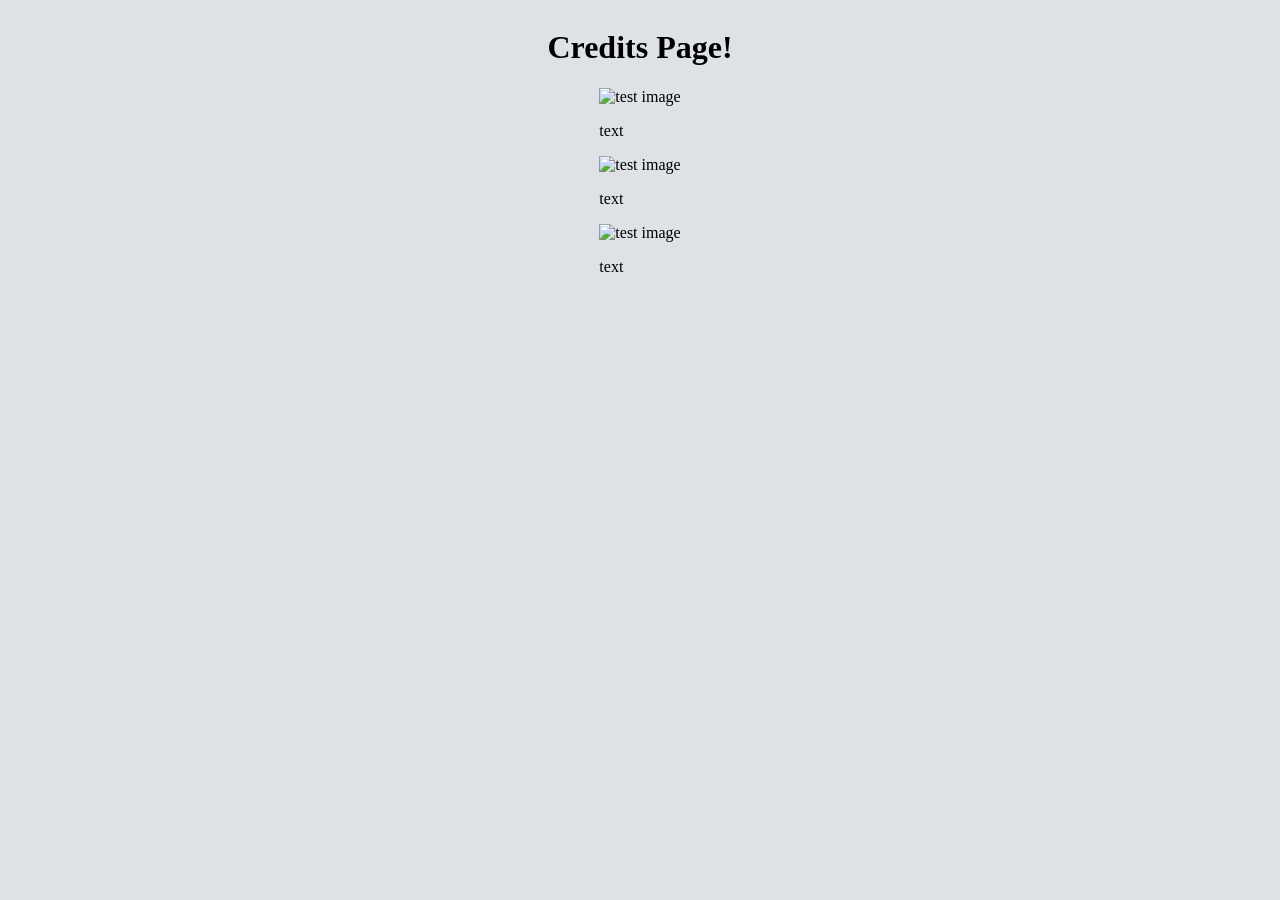
==== pages/credits.html @ 4e073a26 "Make a basic layout" ====
<!DOCTYPE html>
<html lang="en">
<head>
    <meta charset="UTF-8">
    <meta name="viewport" content="width=device-width, initial-scale=1.0">
    <title>Credits</title>

    <link rel="stylesheet" href="for-credits.css">
</head>
<body>
    <div class="container">
        <h1>Credits Page!</h1>
        <div class="image-container">
            <img src="" alt="test image">
            <p>text</p>
        </div>
        <div class="image-container">
            <img src="" alt="test image">
            <p>text</p>
        </div>
        <div class="image-container">
            <img src="" alt="test image">
            <p>text</p>
        </div>
    </div>
</body>
</html>
---- pages/for-credits.css ----
body {
    background-color: #dee2e6;
}

.container {
    display: flex;
    justify-content: center;
    align-items: center;
    flex-direction: column;
}
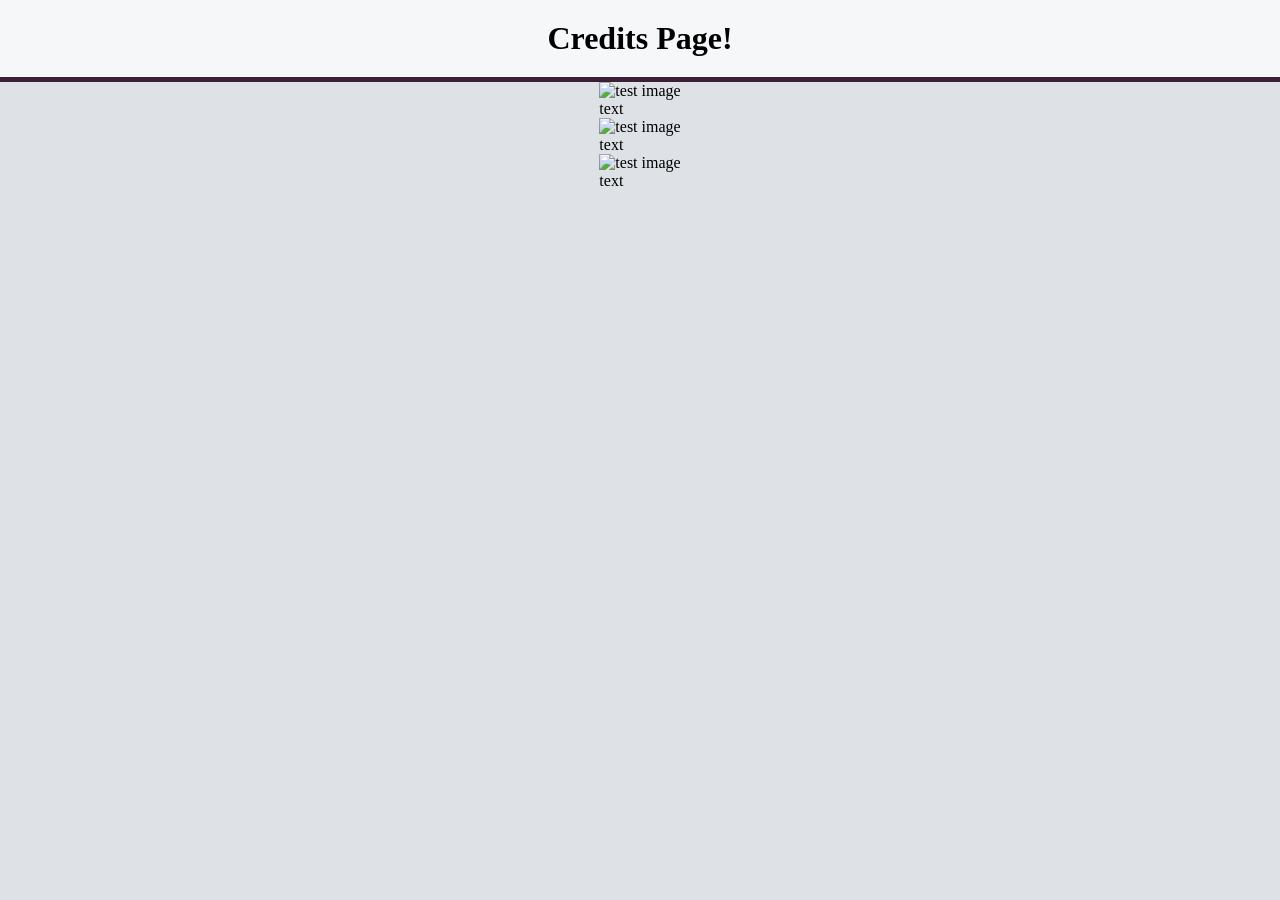
==== commit 615e40b0: "Style page title" ====
--- a/pages/credits.html
+++ b/pages/credits.html
@@ -6,10 +6,11 @@
     <title>Credits</title>
 
     <link rel="stylesheet" href="for-credits.css">
+    <link rel="stylesheet" href="../fonts/Racing In The Rain/racing-in-the-rain.css">
 </head>
 <body>
     <div class="container">
-        <h1>Credits Page!</h1>
+        <h1 id="title">Credits Page!</h1>
         <div class="image-container">
             <img src="" alt="test image">
             <p>text</p>
--- a/pages/for-credits.css
+++ b/pages/for-credits.css
@@ -1,3 +1,8 @@
+* {
+    padding: 0;
+    margin: 0;
+}
+
 body {
     background-color: #dee2e6;
 }
@@ -7,4 +12,12 @@
     justify-content: center;
     align-items: center;
     flex-direction: column;
+}
+
+#title {
+    background-color: #f6f7f9;
+    width: 100%;
+    padding: 20px 0;
+    text-align: center;
+    border-bottom: 5px solid #3A2036;
 }
--- a/fonts/Racing In The Rain/racing-in-the-rain.css
+++ b/fonts/Racing In The Rain/racing-in-the-rain.css
@@ -0,0 +1,9 @@
+@font-face {
+    font-family: 'Racing in the Rain';
+    src: url('RacingintheRain.woff2') format('woff2'),
+        url('RacingintheRain.woff') format('woff');
+    font-weight: normal;
+    font-style: normal;
+    font-display: swap;
+}
+
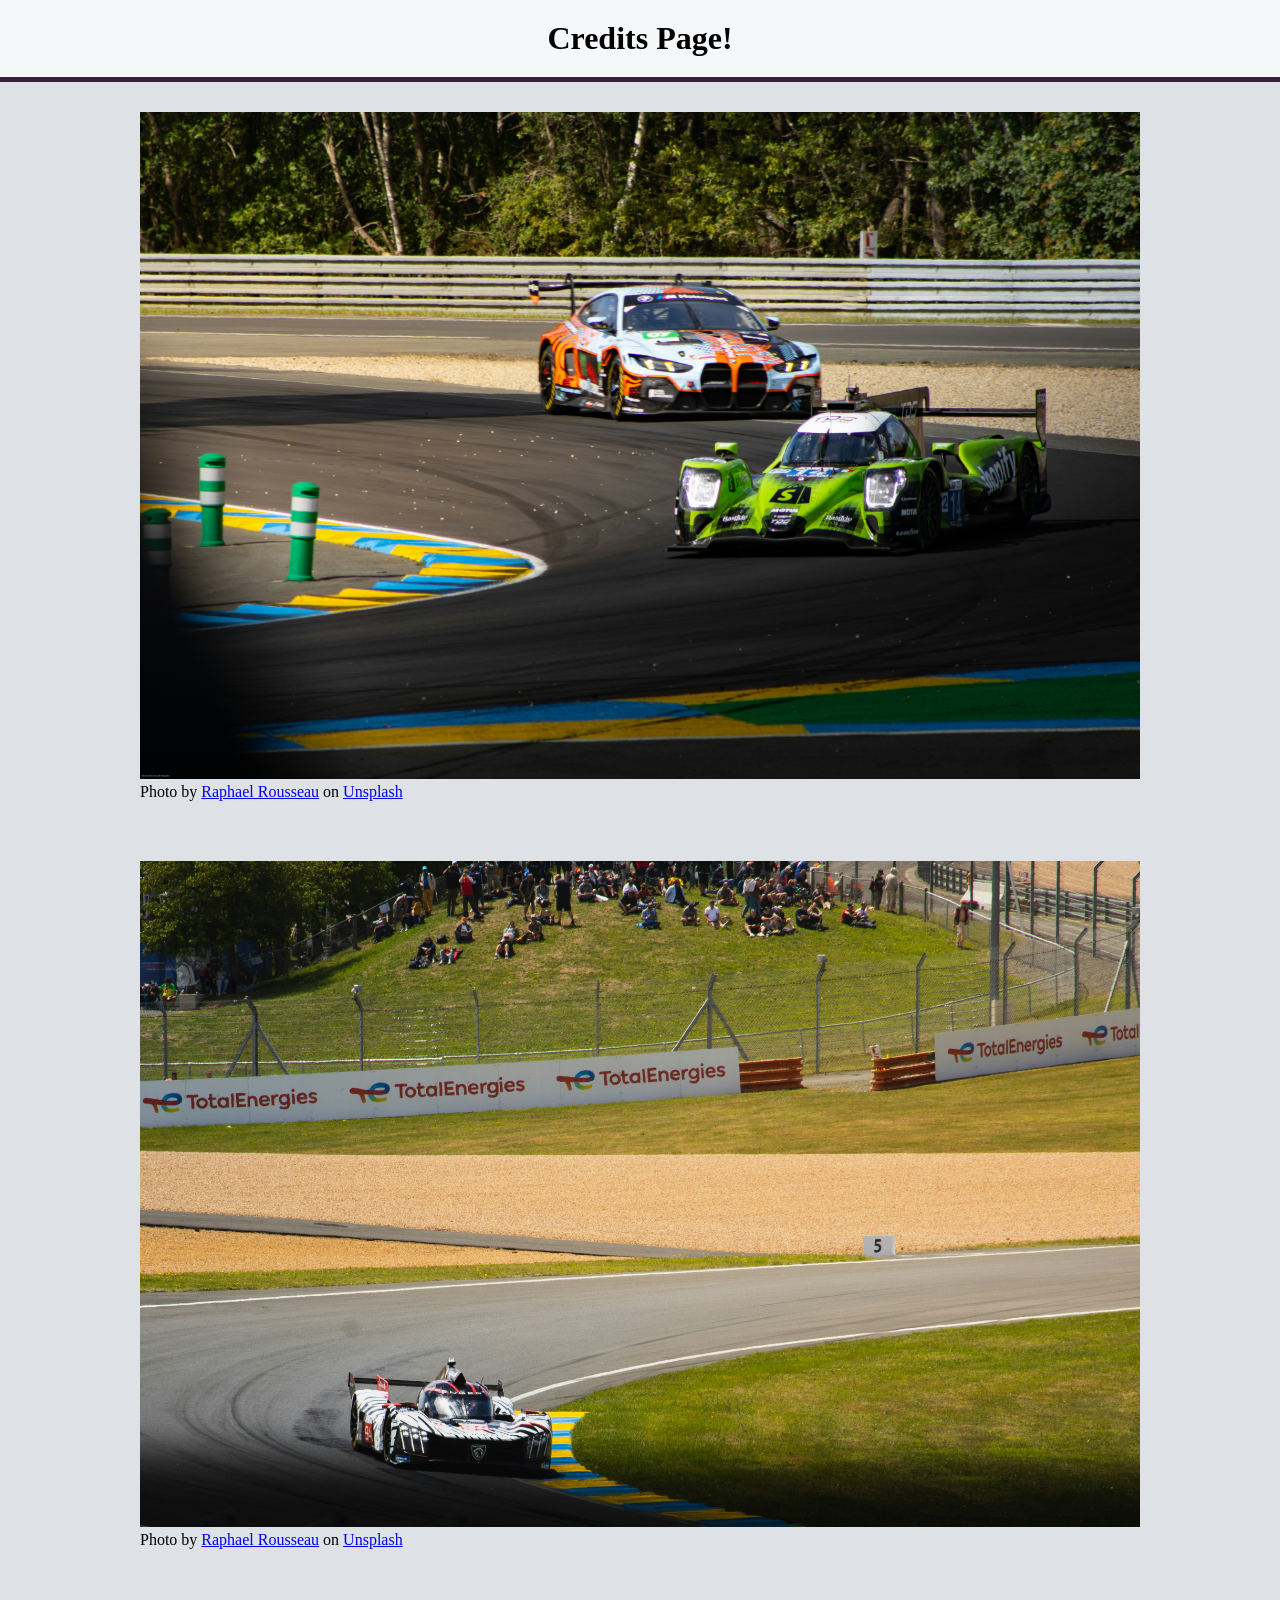
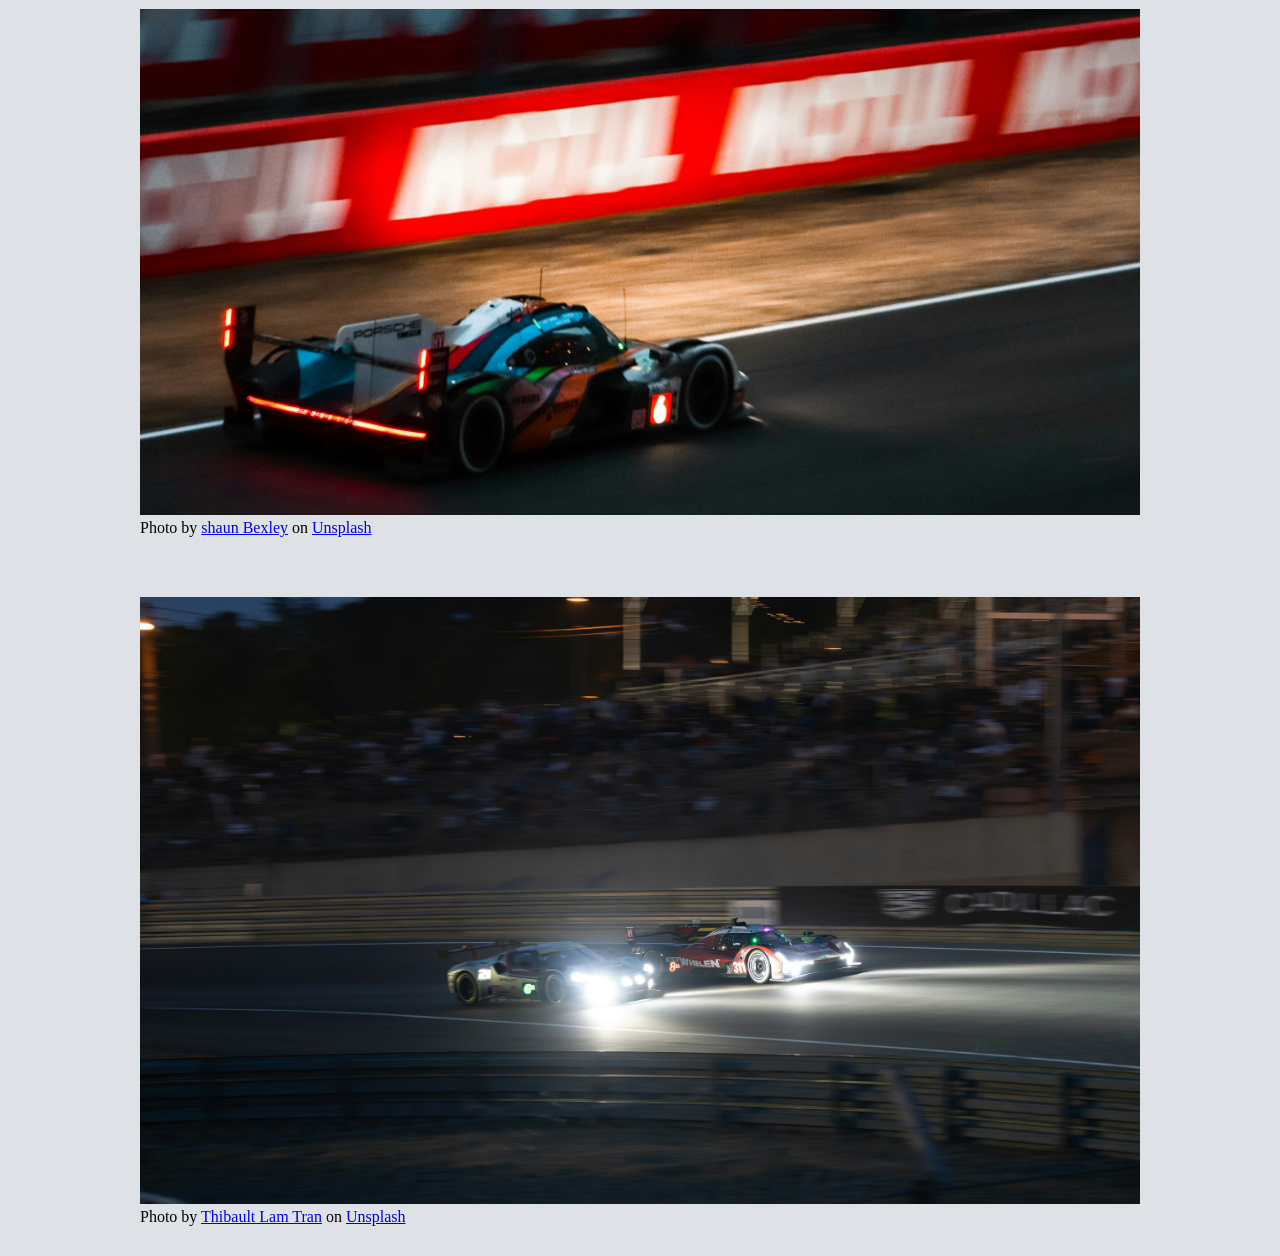
==== commit 3a5262d4: "Add images, credits text, set margins beetween photos and their size" ====
--- a/pages/credits.html
+++ b/pages/credits.html
@@ -12,16 +12,20 @@
     <div class="container">
         <h1 id="title">Credits Page!</h1>
         <div class="image-container">
-            <img src="" alt="test image">
-            <p>text</p>
+            <img src="../images/credits images/bmw_and_lmp2.jpg" alt="BMW M4 LMGT3 and LMP2 Shopify on track">
+            <p class="text">Photo by <a href="https://unsplash.com/@raphaelrousseauphotography?utm_source=unsplash&utm_medium=referral&utm_content=creditCopyText">Raphael Rousseau</a> on <a href="https://unsplash.com/photos/green-and-orange-race-cars-on-a-track-with-trees-D88Wc4YcU0w?utm_source=unsplash&utm_medium=referral&utm_content=creditCopyText">Unsplash</a></p>
         </div>
         <div class="image-container">
-            <img src="" alt="test image">
-            <p>text</p>
+            <img src="../images/credits images/peugeot_9x8.jpg" alt="Peugeot 9X8 LMH Hypercar on track">
+            <p class="text">Photo by <a href="https://unsplash.com/@raphaelrousseauphotography?utm_source=unsplash&utm_medium=referral&utm_content=creditCopyText">Raphael Rousseau</a> on <a href="https://unsplash.com/photos/race-car-cornering-on-track-GA3X97Fwxs8?utm_source=unsplash&utm_medium=referral&utm_content=creditCopyText">Unsplash</a></p>
         </div>
         <div class="image-container">
-            <img src="" alt="test image">
-            <p>text</p>
+            <img src="../images/credits images/porsche_963.jpg" alt="Porsche 963 on track at Night">
+            <p class="text">Photo by <a href="https://unsplash.com/@sbexley?utm_source=unsplash&utm_medium=referral&utm_content=creditCopyText">shaun Bexley</a> on <a href="https://unsplash.com/photos/a-racing-car-driving-down-a-race-track-O9fJ3ju4iYE?utm_source=unsplash&utm_medium=referral&utm_content=creditCopyText">Unsplash</a></p>
+        </div>
+        <div class="image-container">
+            <img src="../images/credits images/cadillac_and_ferrari.jpg" alt="Cadillac V-Series.R LMDh with Ferrari 296 LMGT3 on track side by side at Night">
+            <p class="text">Photo by <a href="https://unsplash.com/@tlamtran_11?utm_source=unsplash&utm_medium=referral&utm_content=creditCopyText">Thibault Lam Tran</a> on <a href="https://unsplash.com/photos/race-cars-speed-along-a-track-at-night-YeaUxGdQELw?utm_source=unsplash&utm_medium=referral&utm_content=creditCopyText">Unsplash</a></p>
         </div>
     </div>
 </body>
--- a/pages/for-credits.css
+++ b/pages/for-credits.css
@@ -20,4 +20,13 @@
     padding: 20px 0;
     text-align: center;
     border-bottom: 5px solid #3A2036;
+}
+
+.image-container {
+    margin: 30px 0;
+}
+
+img {
+    max-width: 1000px;
+    max-height: 1000px;
 }
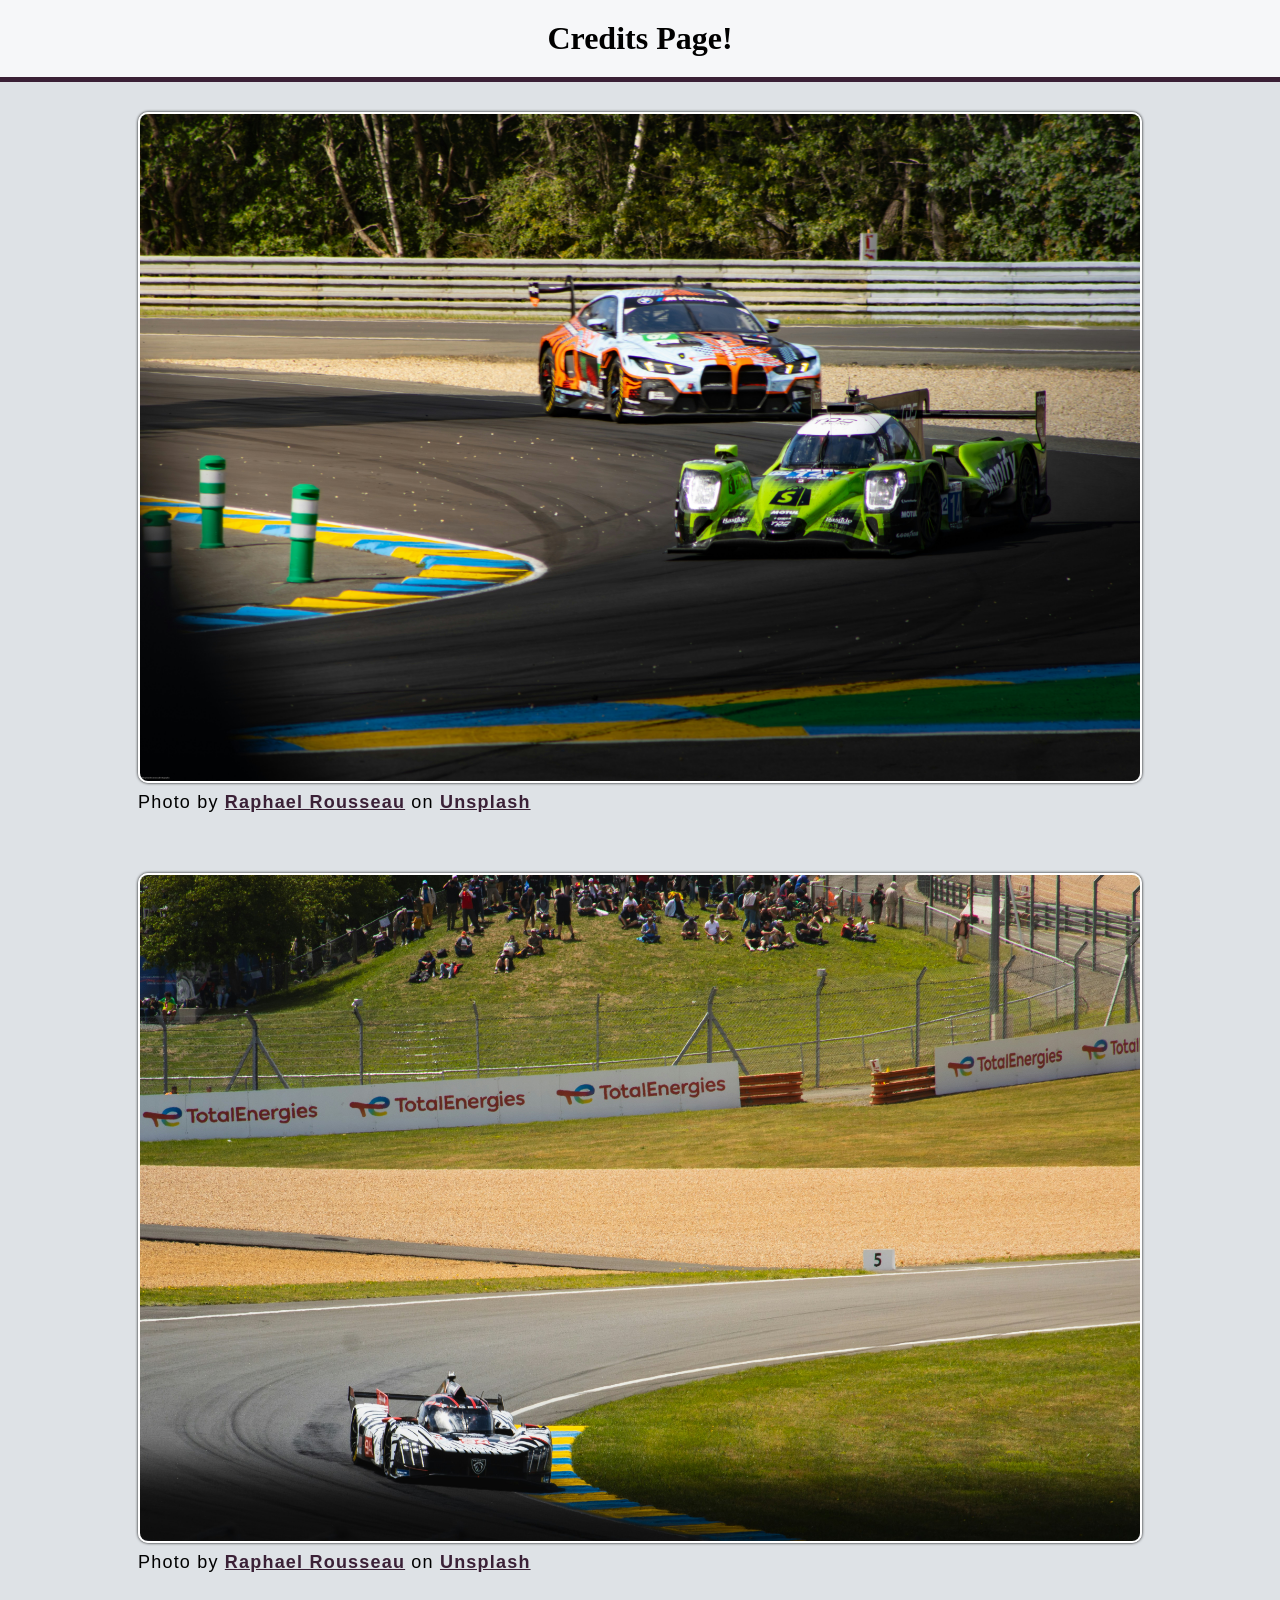
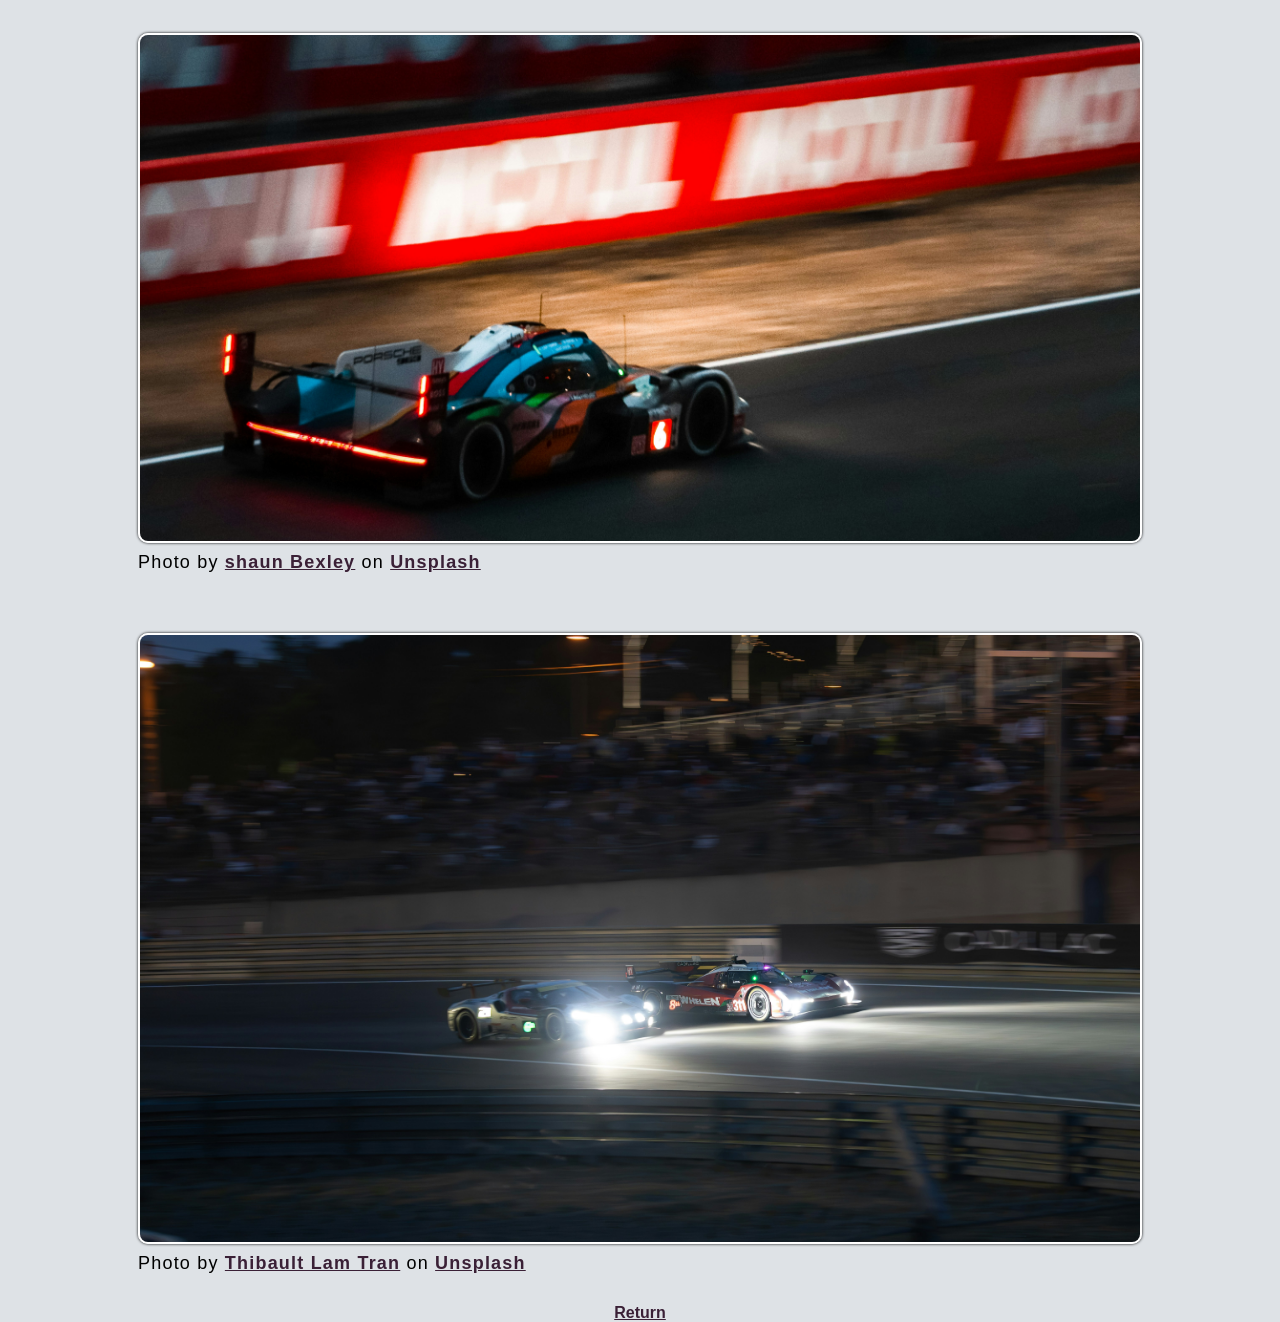
==== commit e501945d: "Add Return button to main form page, add classes for credit links" ====
--- a/pages/credits.html
+++ b/pages/credits.html
@@ -13,20 +13,21 @@
         <h1 id="title">Credits Page!</h1>
         <div class="image-container">
             <img src="../images/credits images/bmw_and_lmp2.jpg" alt="BMW M4 LMGT3 and LMP2 Shopify on track">
-            <p class="text">Photo by <a href="https://unsplash.com/@raphaelrousseauphotography?utm_source=unsplash&utm_medium=referral&utm_content=creditCopyText">Raphael Rousseau</a> on <a href="https://unsplash.com/photos/green-and-orange-race-cars-on-a-track-with-trees-D88Wc4YcU0w?utm_source=unsplash&utm_medium=referral&utm_content=creditCopyText">Unsplash</a></p>
+            <p class="text">Photo by <a class="credit-link" href="https://unsplash.com/@raphaelrousseauphotography?utm_source=unsplash&utm_medium=referral&utm_content=creditCopyText">Raphael Rousseau</a> on <a class="credit-link" href="https://unsplash.com/photos/green-and-orange-race-cars-on-a-track-with-trees-D88Wc4YcU0w?utm_source=unsplash&utm_medium=referral&utm_content=creditCopyText">Unsplash</a></p>
         </div>
         <div class="image-container">
             <img src="../images/credits images/peugeot_9x8.jpg" alt="Peugeot 9X8 LMH Hypercar on track">
-            <p class="text">Photo by <a href="https://unsplash.com/@raphaelrousseauphotography?utm_source=unsplash&utm_medium=referral&utm_content=creditCopyText">Raphael Rousseau</a> on <a href="https://unsplash.com/photos/race-car-cornering-on-track-GA3X97Fwxs8?utm_source=unsplash&utm_medium=referral&utm_content=creditCopyText">Unsplash</a></p>
+            <p class="text">Photo by <a class="credit-link" href="https://unsplash.com/@raphaelrousseauphotography?utm_source=unsplash&utm_medium=referral&utm_content=creditCopyText">Raphael Rousseau</a> on <a class="credit-link" href="https://unsplash.com/photos/race-car-cornering-on-track-GA3X97Fwxs8?utm_source=unsplash&utm_medium=referral&utm_content=creditCopyText">Unsplash</a></p>
         </div>
         <div class="image-container">
             <img src="../images/credits images/porsche_963.jpg" alt="Porsche 963 on track at Night">
-            <p class="text">Photo by <a href="https://unsplash.com/@sbexley?utm_source=unsplash&utm_medium=referral&utm_content=creditCopyText">shaun Bexley</a> on <a href="https://unsplash.com/photos/a-racing-car-driving-down-a-race-track-O9fJ3ju4iYE?utm_source=unsplash&utm_medium=referral&utm_content=creditCopyText">Unsplash</a></p>
+            <p class="text">Photo by <a class="credit-link" href="https://unsplash.com/@sbexley?utm_source=unsplash&utm_medium=referral&utm_content=creditCopyText">shaun Bexley</a> on <a class="credit-link" href="https://unsplash.com/photos/a-racing-car-driving-down-a-race-track-O9fJ3ju4iYE?utm_source=unsplash&utm_medium=referral&utm_content=creditCopyText">Unsplash</a></p>
         </div>
         <div class="image-container">
             <img src="../images/credits images/cadillac_and_ferrari.jpg" alt="Cadillac V-Series.R LMDh with Ferrari 296 LMGT3 on track side by side at Night">
-            <p class="text">Photo by <a href="https://unsplash.com/@tlamtran_11?utm_source=unsplash&utm_medium=referral&utm_content=creditCopyText">Thibault Lam Tran</a> on <a href="https://unsplash.com/photos/race-cars-speed-along-a-track-at-night-YeaUxGdQELw?utm_source=unsplash&utm_medium=referral&utm_content=creditCopyText">Unsplash</a></p>
+            <p class="text">Photo by <a class="credit-link" href="https://unsplash.com/@tlamtran_11?utm_source=unsplash&utm_medium=referral&utm_content=creditCopyText">Thibault Lam Tran</a> on <a class="credit-link" href="https://unsplash.com/photos/race-cars-speed-along-a-track-at-night-YeaUxGdQELw?utm_source=unsplash&utm_medium=referral&utm_content=creditCopyText">Unsplash</a></p>
         </div>
+        <a class="return" href="../index.html">Return</a>
     </div>
 </body>
 </html>
--- a/pages/for-credits.css
+++ b/pages/for-credits.css
@@ -29,4 +29,34 @@
 img {
     max-width: 1000px;
     max-height: 1000px;
+}
+
+img {
+    border: 2px solid white;
+    border-radius: 10px;
+    box-shadow: 0px 0px 3px 0px #000000;
+    transition: 0.2s;
+}
+
+img:hover {
+    box-shadow: 0px 5px 10px 0px #000000;
+}
+
+.text {
+    font-family: 'Franklin Gothic Medium', 'Arial Narrow', Arial, sans-serif;
+    margin-top: 5px;
+    font-weight: 500;
+    font-size: 18px;
+    letter-spacing: 1.2px;
+}
+
+a {
+    font-family: sans-serif, system-ui, -apple-system, BlinkMacSystemFont, 'Segoe UI', Roboto, Oxygen, Ubuntu, Cantarell, 'Open Sans', 'Helvetica Neue';
+    color: #3A2036;
+    font-weight: bold;
+    transition: 0.2s;
+}
+
+a:hover {
+    color: #8d4e83;
 }
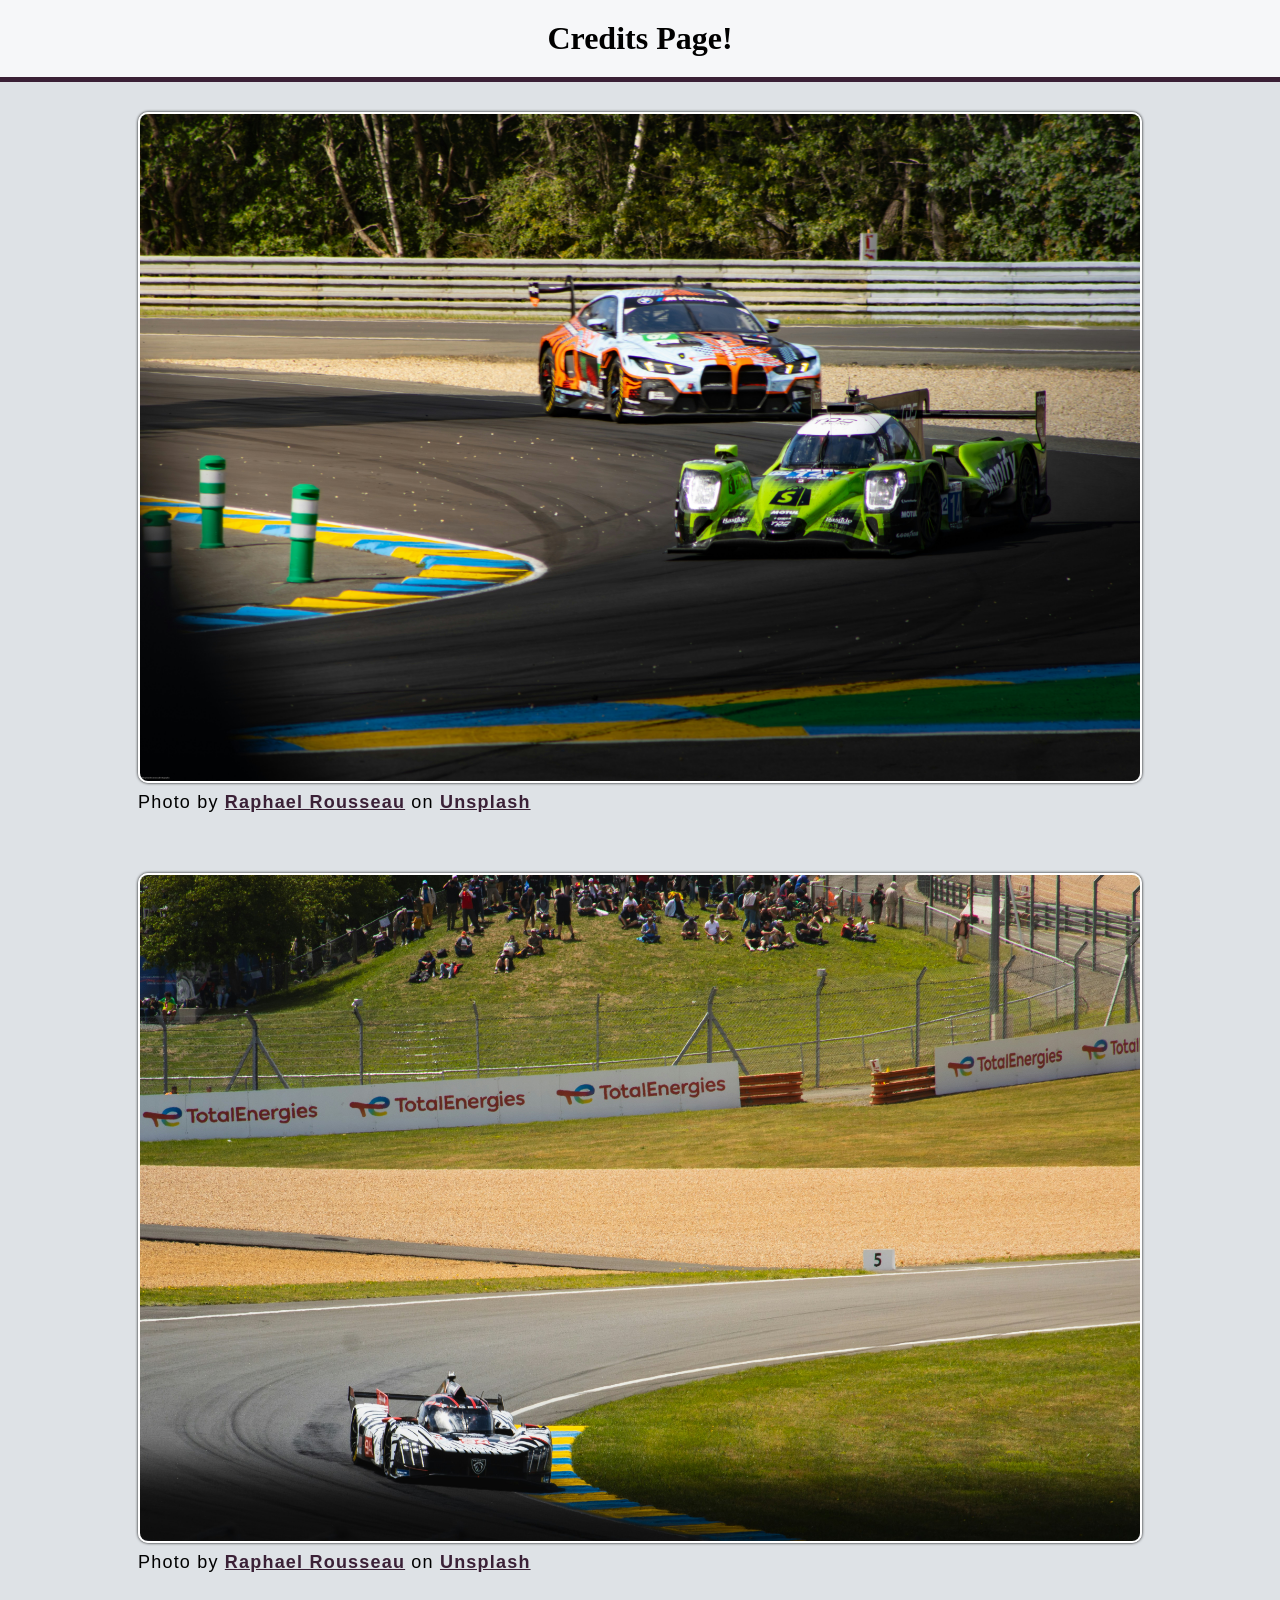
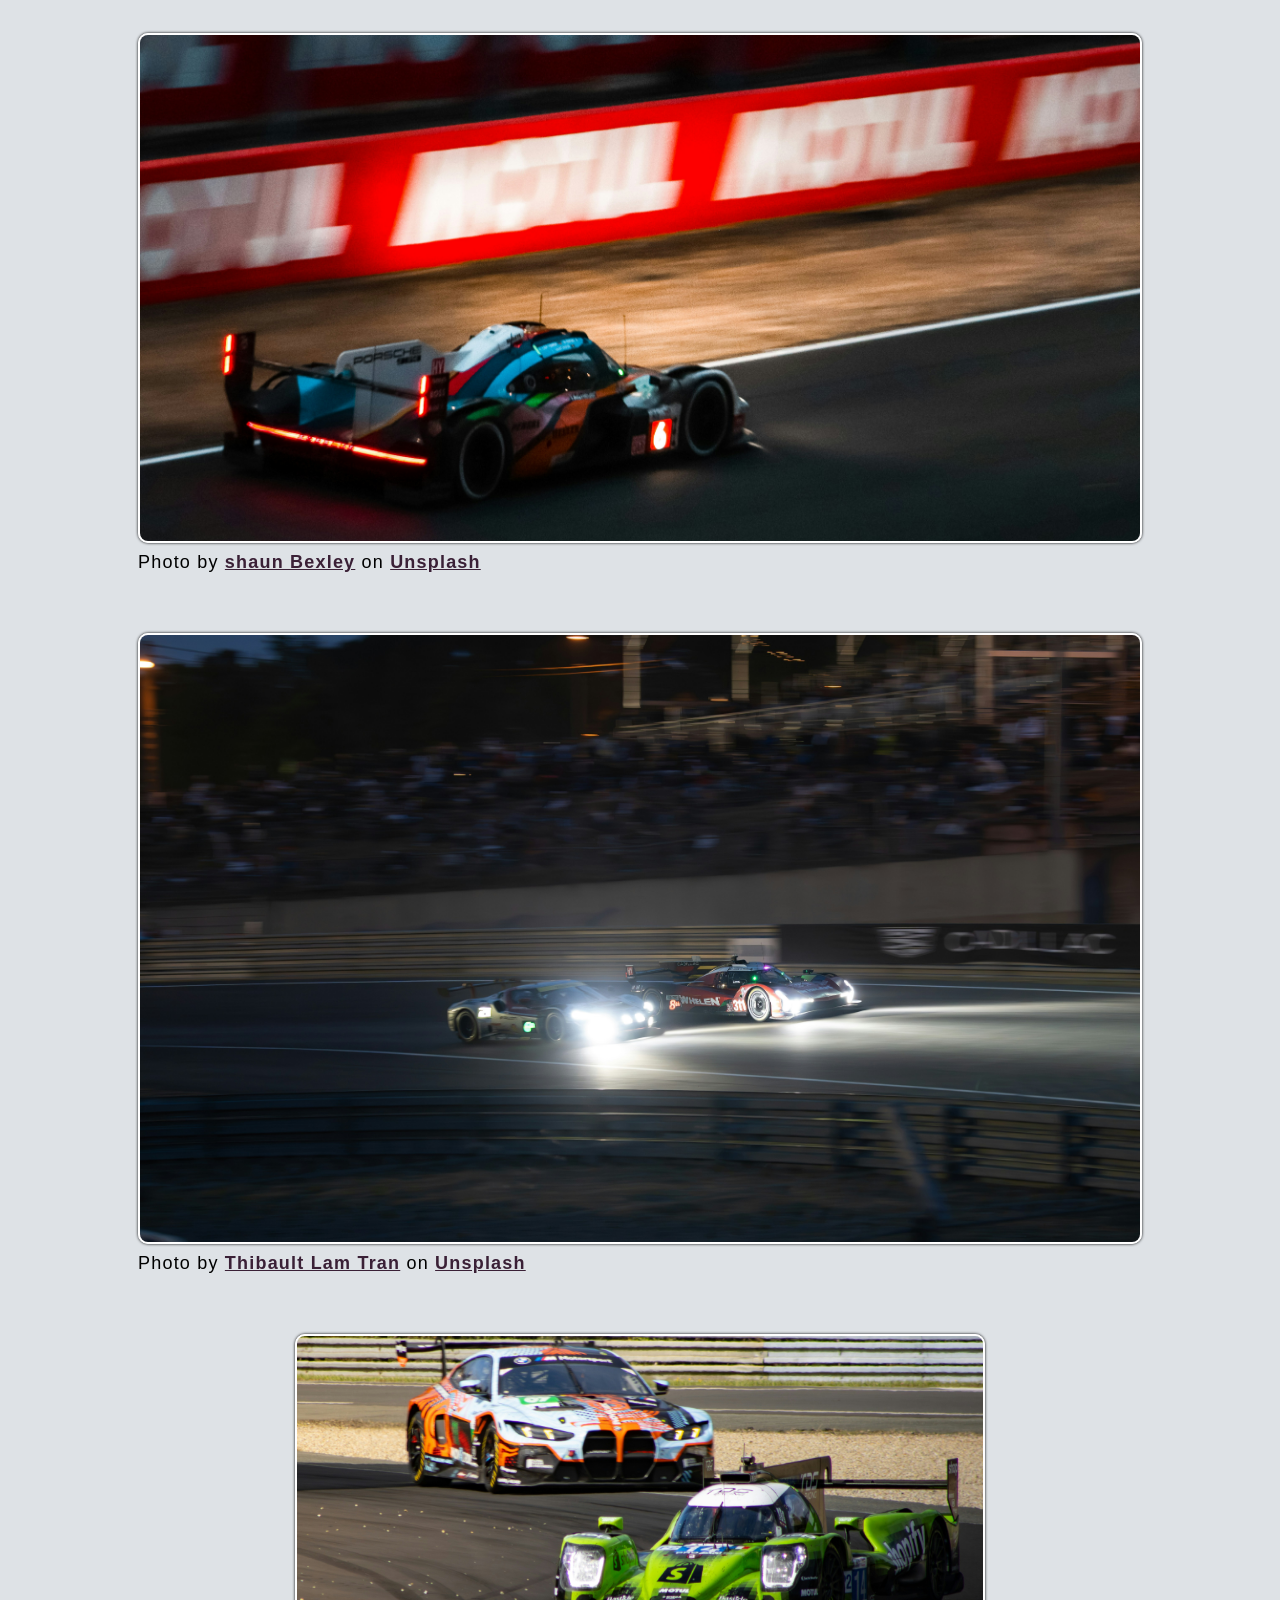
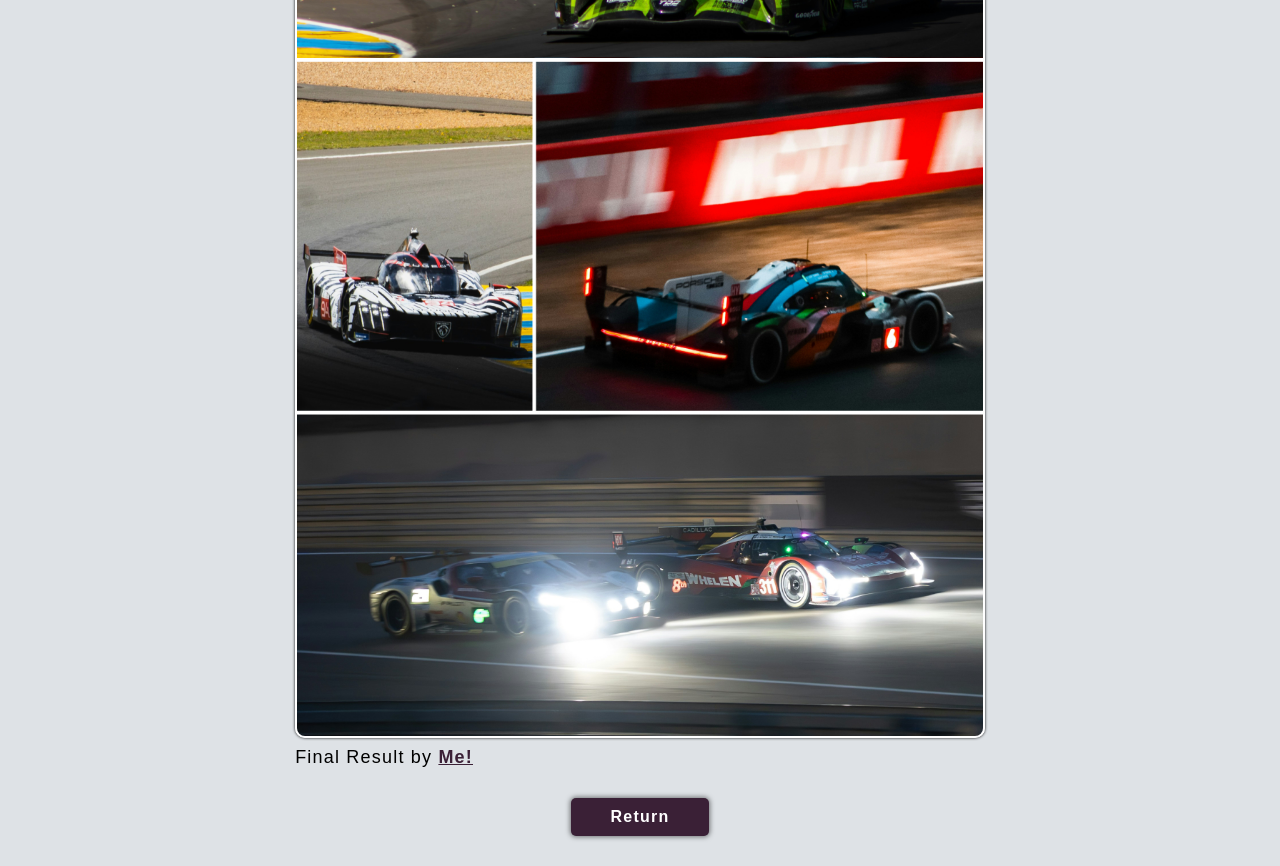
==== commit d391c81c: "Add final photo" ====
--- a/pages/credits.html
+++ b/pages/credits.html
@@ -27,6 +27,10 @@
             <img src="../images/credits images/cadillac_and_ferrari.jpg" alt="Cadillac V-Series.R LMDh with Ferrari 296 LMGT3 on track side by side at Night">
             <p class="text">Photo by <a class="credit-link" href="https://unsplash.com/@tlamtran_11?utm_source=unsplash&utm_medium=referral&utm_content=creditCopyText">Thibault Lam Tran</a> on <a class="credit-link" href="https://unsplash.com/photos/race-cars-speed-along-a-track-at-night-YeaUxGdQELw?utm_source=unsplash&utm_medium=referral&utm_content=creditCopyText">Unsplash</a></p>
         </div>
+        <div class="image-container">
+            <img src="../images/side-img.jpg" alt="Final Result">
+            <p class="text">Final Result by <a class="credit-link" href="https://github.com/RayzenXF">Me!</a></p>
+        </div>
         <a class="return" href="../index.html">Return</a>
     </div>
 </body>
--- a/pages/for-credits.css
+++ b/pages/for-credits.css
@@ -50,13 +50,39 @@
     letter-spacing: 1.2px;
 }
 
-a {
+.credit-link {
     font-family: sans-serif, system-ui, -apple-system, BlinkMacSystemFont, 'Segoe UI', Roboto, Oxygen, Ubuntu, Cantarell, 'Open Sans', 'Helvetica Neue';
     color: #3A2036;
     font-weight: bold;
     transition: 0.2s;
 }
 
-a:hover {
+.credit-link:hover {
     color: #8d4e83;
+}
+
+.return {
+    padding: 10px 40px;
+    border: none;
+    border-radius: 5px;
+    color: white;
+    background-color: #3A2036;
+    text-decoration: none;
+    font-family: 'Franklin Gothic Medium', 'Arial Narrow', Arial, sans-serif;
+    font-size: 16px;
+    font-weight: 600;
+    letter-spacing: 1.2px;
+    box-shadow: 0px 0px 5px 1px rgba(0, 0, 0, 0.5);
+    transition: 0.2s;
+    margin-bottom: 30px;
+}
+
+.return:hover {
+    cursor: pointer;
+    background-color: white;
+    color: #3A2036;
+}
+
+.return:active {
+    transform: scale(0.9);
 }
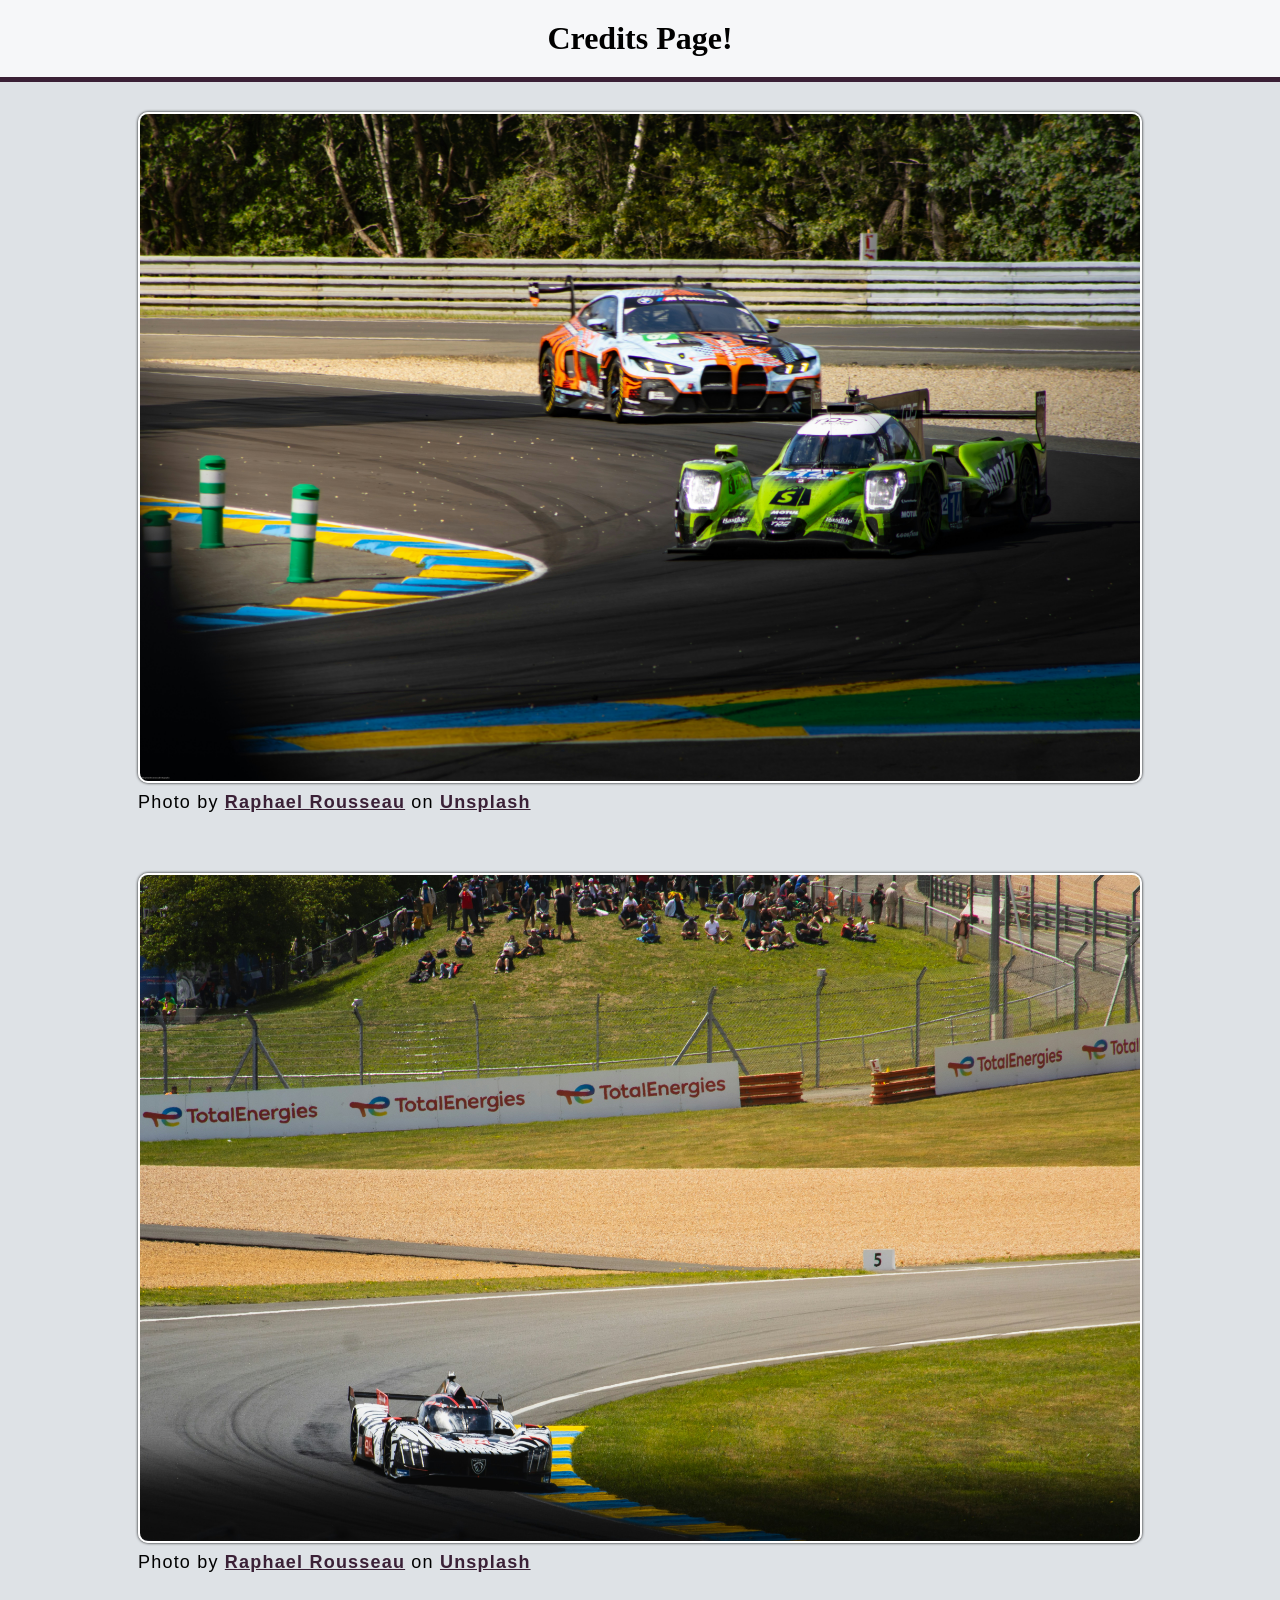
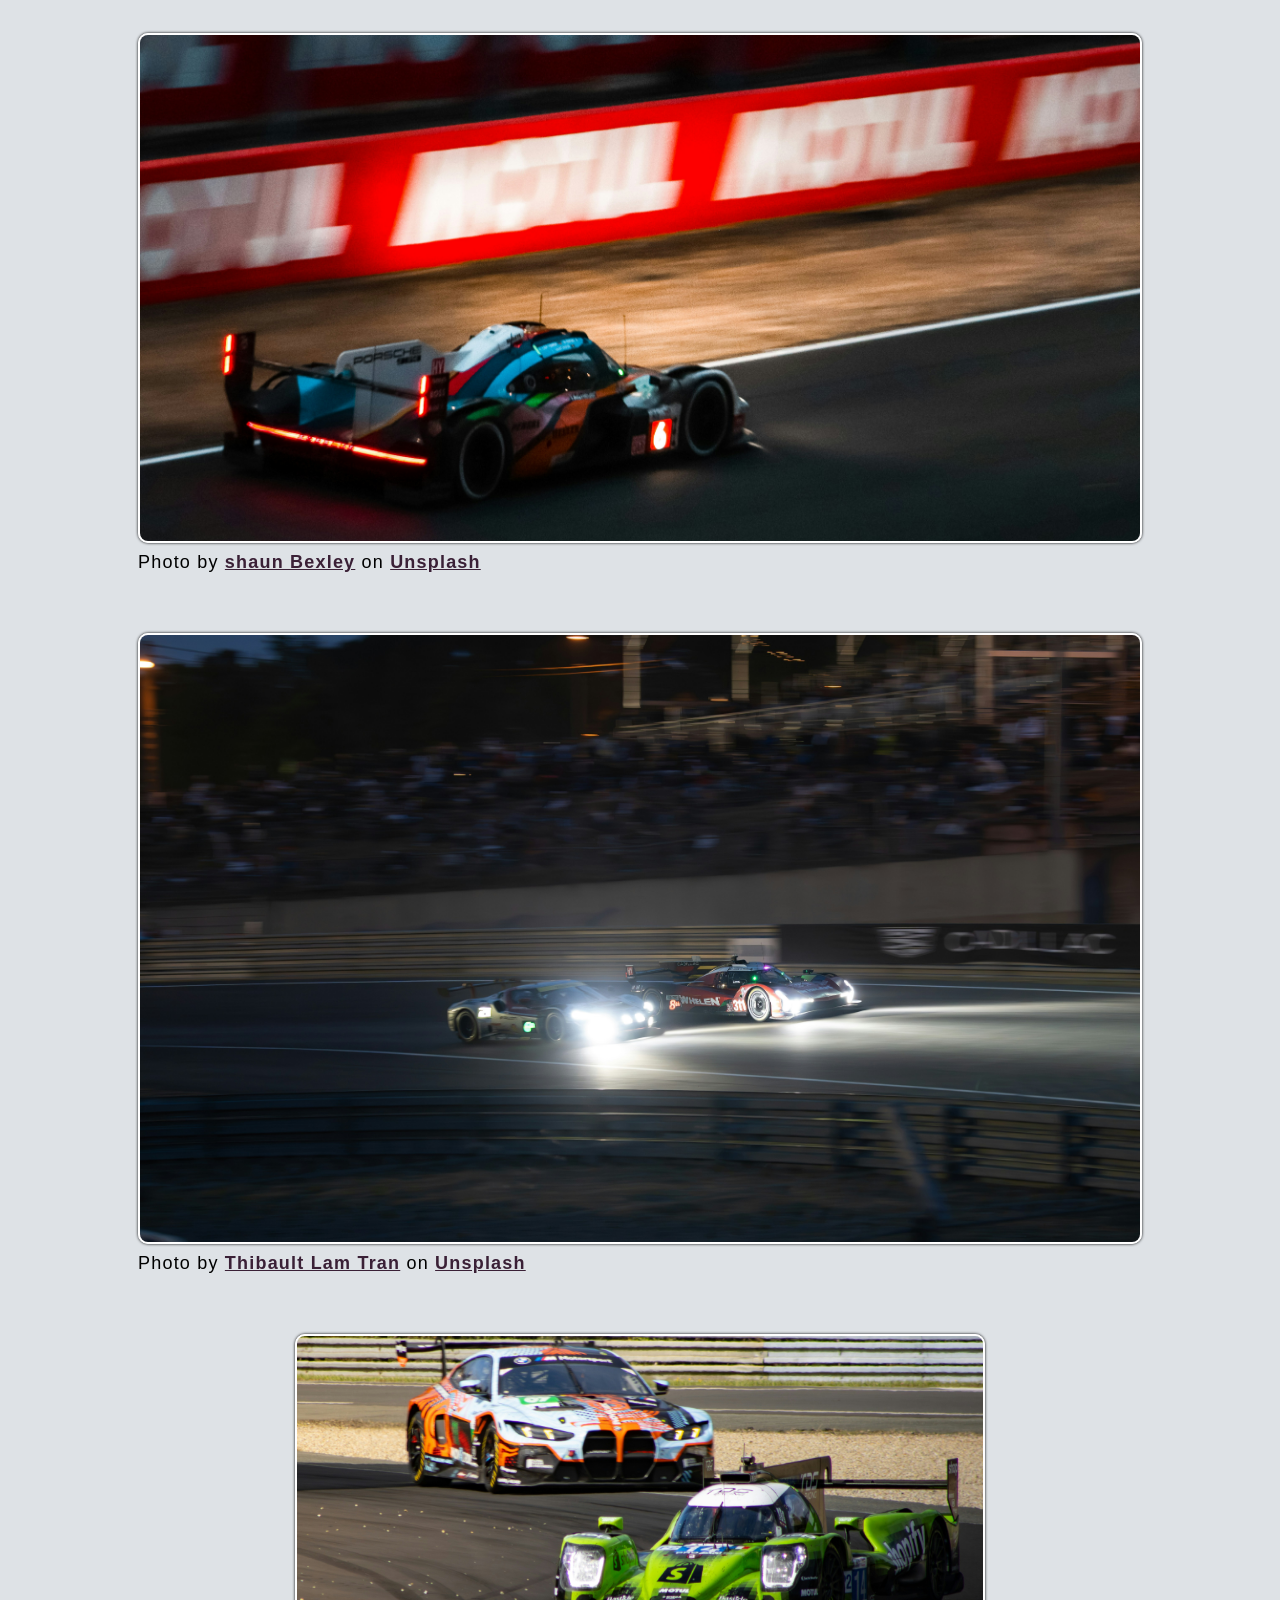
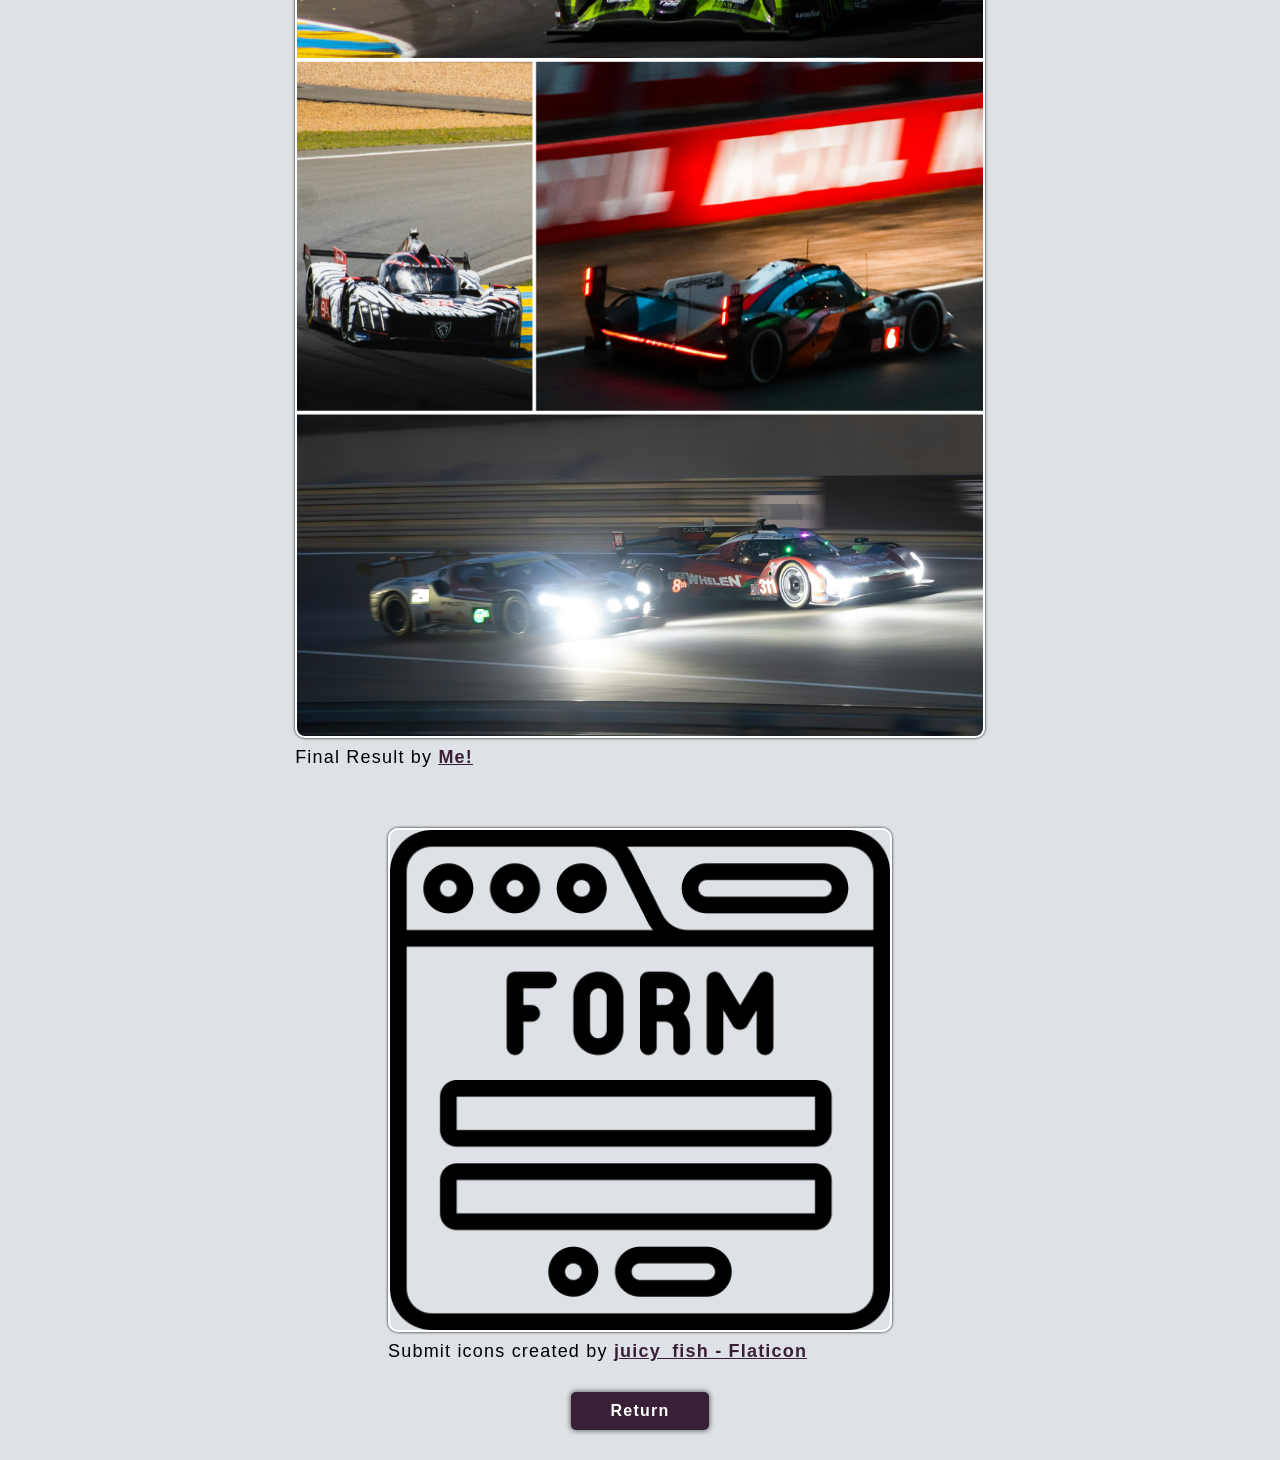
==== commit 7abb2b30: "Write credits to Form Icon" ====
--- a/pages/credits.html
+++ b/pages/credits.html
@@ -13,23 +13,27 @@
         <h1 id="title">Credits Page!</h1>
         <div class="image-container">
             <img src="../images/credits images/bmw_and_lmp2.jpg" alt="BMW M4 LMGT3 and LMP2 Shopify on track">
-            <p class="text">Photo by <a class="credit-link" href="https://unsplash.com/@raphaelrousseauphotography?utm_source=unsplash&utm_medium=referral&utm_content=creditCopyText">Raphael Rousseau</a> on <a class="credit-link" href="https://unsplash.com/photos/green-and-orange-race-cars-on-a-track-with-trees-D88Wc4YcU0w?utm_source=unsplash&utm_medium=referral&utm_content=creditCopyText">Unsplash</a></p>
+            <p class="text">Photo by <a target="_blank" class="credit-link" href="https://unsplash.com/@raphaelrousseauphotography?utm_source=unsplash&utm_medium=referral&utm_content=creditCopyText">Raphael Rousseau</a> on <a target="_blank" class="credit-link" href="https://unsplash.com/photos/green-and-orange-race-cars-on-a-track-with-trees-D88Wc4YcU0w?utm_source=unsplash&utm_medium=referral&utm_content=creditCopyText">Unsplash</a></p>
         </div>
         <div class="image-container">
             <img src="../images/credits images/peugeot_9x8.jpg" alt="Peugeot 9X8 LMH Hypercar on track">
-            <p class="text">Photo by <a class="credit-link" href="https://unsplash.com/@raphaelrousseauphotography?utm_source=unsplash&utm_medium=referral&utm_content=creditCopyText">Raphael Rousseau</a> on <a class="credit-link" href="https://unsplash.com/photos/race-car-cornering-on-track-GA3X97Fwxs8?utm_source=unsplash&utm_medium=referral&utm_content=creditCopyText">Unsplash</a></p>
+            <p class="text">Photo by <a target="_blank" class="credit-link" href="https://unsplash.com/@raphaelrousseauphotography?utm_source=unsplash&utm_medium=referral&utm_content=creditCopyText">Raphael Rousseau</a> on <a target="_blank" class="credit-link" href="https://unsplash.com/photos/race-car-cornering-on-track-GA3X97Fwxs8?utm_source=unsplash&utm_medium=referral&utm_content=creditCopyText">Unsplash</a></p>
         </div>
         <div class="image-container">
             <img src="../images/credits images/porsche_963.jpg" alt="Porsche 963 on track at Night">
-            <p class="text">Photo by <a class="credit-link" href="https://unsplash.com/@sbexley?utm_source=unsplash&utm_medium=referral&utm_content=creditCopyText">shaun Bexley</a> on <a class="credit-link" href="https://unsplash.com/photos/a-racing-car-driving-down-a-race-track-O9fJ3ju4iYE?utm_source=unsplash&utm_medium=referral&utm_content=creditCopyText">Unsplash</a></p>
+            <p class="text">Photo by <a target="_blank" class="credit-link" href="https://unsplash.com/@sbexley?utm_source=unsplash&utm_medium=referral&utm_content=creditCopyText">shaun Bexley</a> on <a target="_blank" class="credit-link" href="https://unsplash.com/photos/a-racing-car-driving-down-a-race-track-O9fJ3ju4iYE?utm_source=unsplash&utm_medium=referral&utm_content=creditCopyText">Unsplash</a></p>
         </div>
         <div class="image-container">
             <img src="../images/credits images/cadillac_and_ferrari.jpg" alt="Cadillac V-Series.R LMDh with Ferrari 296 LMGT3 on track side by side at Night">
-            <p class="text">Photo by <a class="credit-link" href="https://unsplash.com/@tlamtran_11?utm_source=unsplash&utm_medium=referral&utm_content=creditCopyText">Thibault Lam Tran</a> on <a class="credit-link" href="https://unsplash.com/photos/race-cars-speed-along-a-track-at-night-YeaUxGdQELw?utm_source=unsplash&utm_medium=referral&utm_content=creditCopyText">Unsplash</a></p>
+            <p class="text">Photo by <a target="_blank" class="credit-link" href="https://unsplash.com/@tlamtran_11?utm_source=unsplash&utm_medium=referral&utm_content=creditCopyText">Thibault Lam Tran</a> on <a target="_blank" class="credit-link" href="https://unsplash.com/photos/race-cars-speed-along-a-track-at-night-YeaUxGdQELw?utm_source=unsplash&utm_medium=referral&utm_content=creditCopyText">Unsplash</a></p>
         </div>
         <div class="image-container">
             <img src="../images/side-img.jpg" alt="Final Result">
-            <p class="text">Final Result by <a class="credit-link" href="https://github.com/RayzenXF">Me!</a></p>
+            <p class="text">Final Result by <a class="credit-link" href="https://github.com/RayzenXF" target="_blank">Me!</a></p>
+        </div>
+        <div class="image-container">
+            <img id="icon" src="../images/form-icon.png" alt="Black form icon">
+            <p class="text">Submit icons created by <a class="credit-link" href="https://www.flaticon.com/free-icons/submit">juicy_fish - Flaticon</a></p>
         </div>
         <a class="return" href="../index.html">Return</a>
     </div>
--- a/pages/for-credits.css
+++ b/pages/for-credits.css
@@ -14,13 +14,7 @@
     flex-direction: column;
 }
 
-#title {
-    background-color: #f6f7f9;
-    width: 100%;
-    padding: 20px 0;
-    text-align: center;
-    border-bottom: 5px solid #3A2036;
-}
+/* ====== IMAGES ====== */
 
 .image-container {
     margin: 30px 0;
@@ -42,6 +36,21 @@
     box-shadow: 0px 5px 10px 0px #000000;
 }
 
+#icon {
+    width: 500px;
+    height: 500px;
+}
+
+/* ====== TEXT & LINKS ====== */
+
+#title {
+    background-color: #f6f7f9;
+    width: 100%;
+    padding: 20px 0;
+    text-align: center;
+    border-bottom: 5px solid #3A2036;
+}
+
 .text {
     font-family: 'Franklin Gothic Medium', 'Arial Narrow', Arial, sans-serif;
     margin-top: 5px;
@@ -60,6 +69,8 @@
 .credit-link:hover {
     color: #8d4e83;
 }
+
+/* ====== BUTTON ====== */
 
 .return {
     padding: 10px 40px;
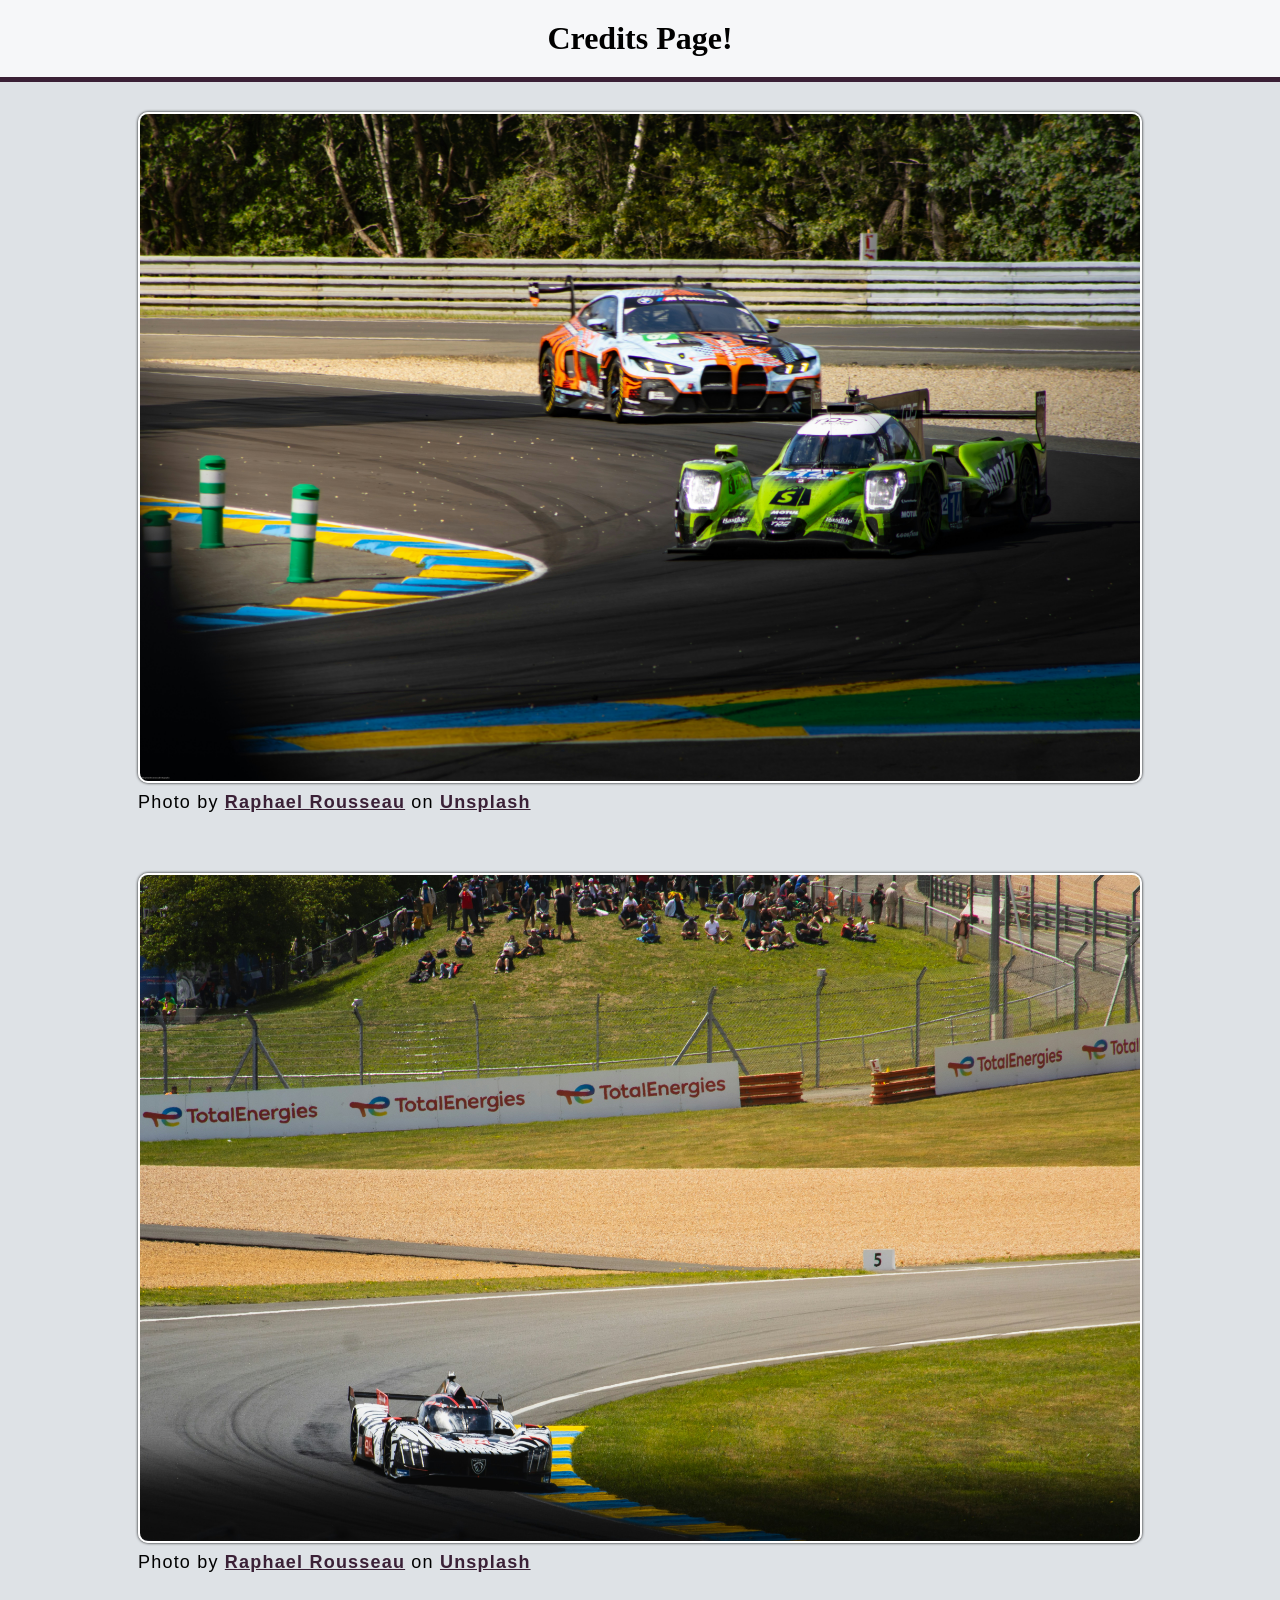
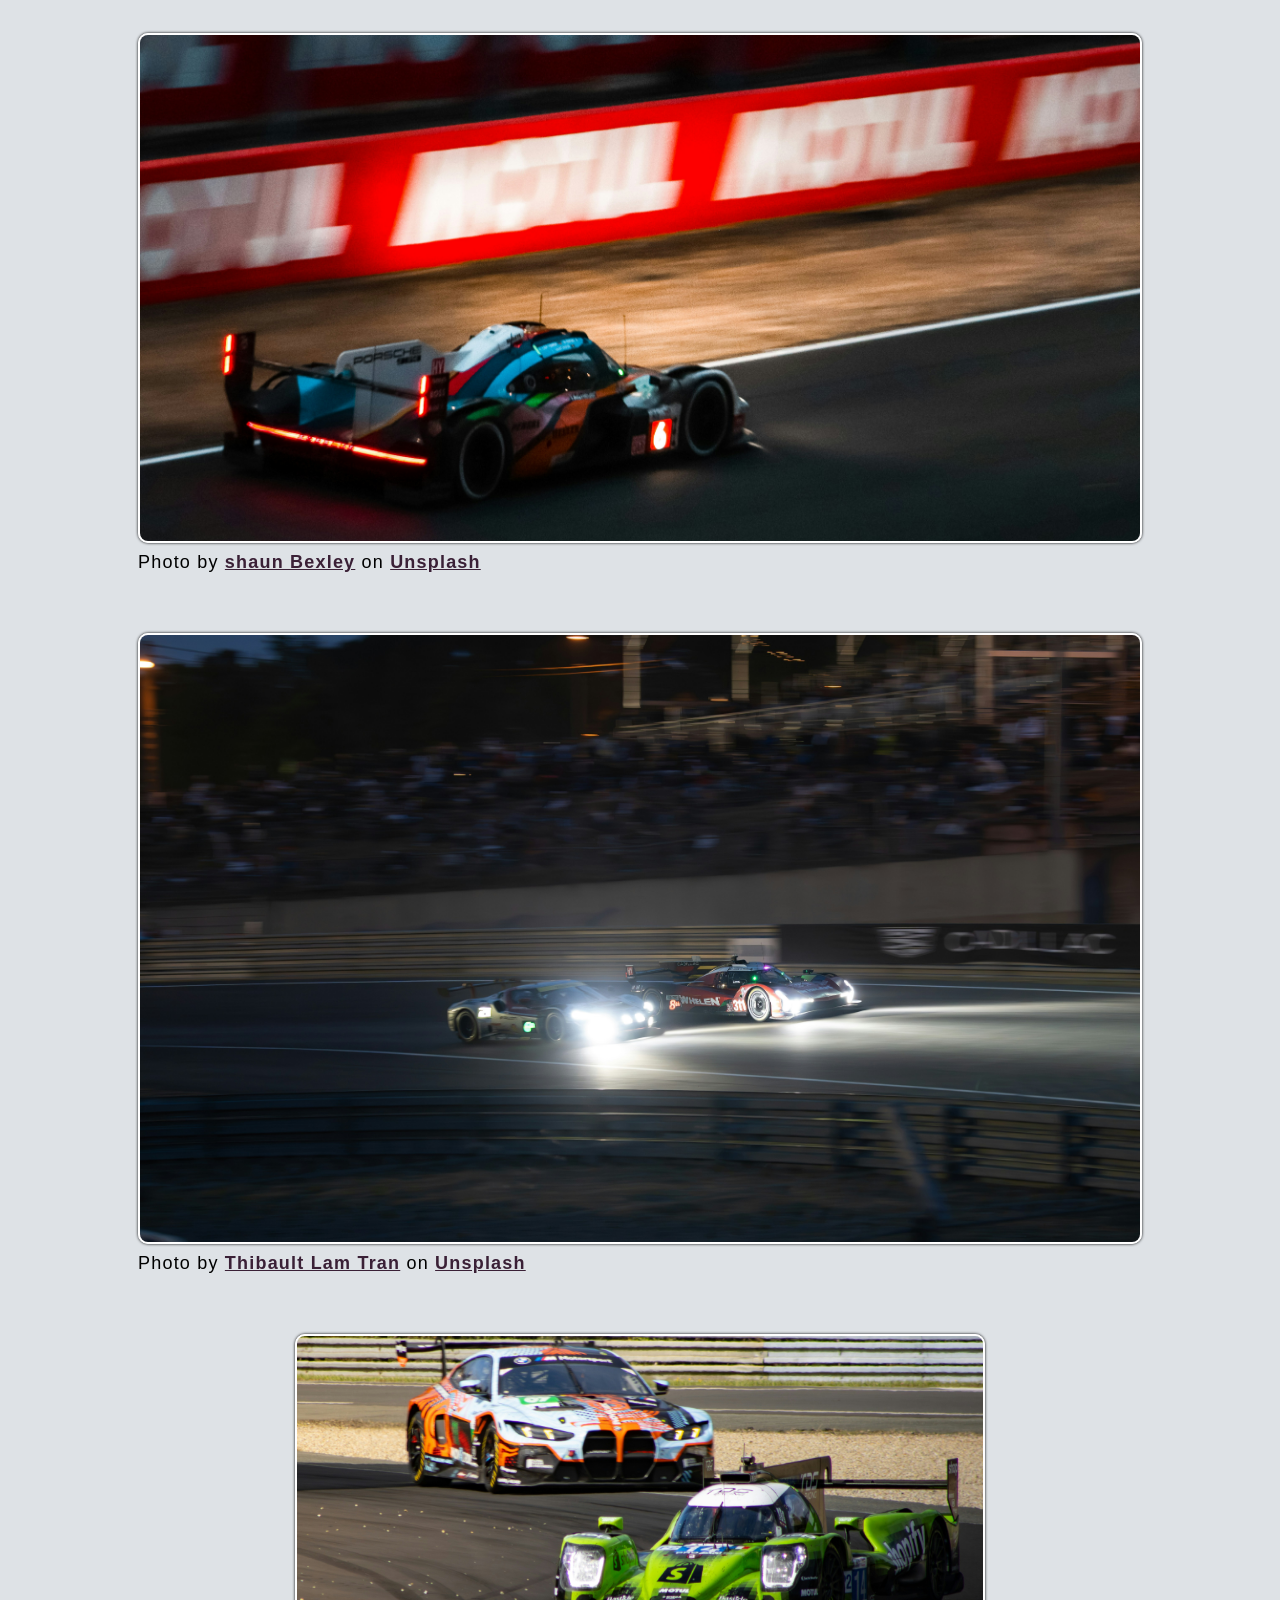
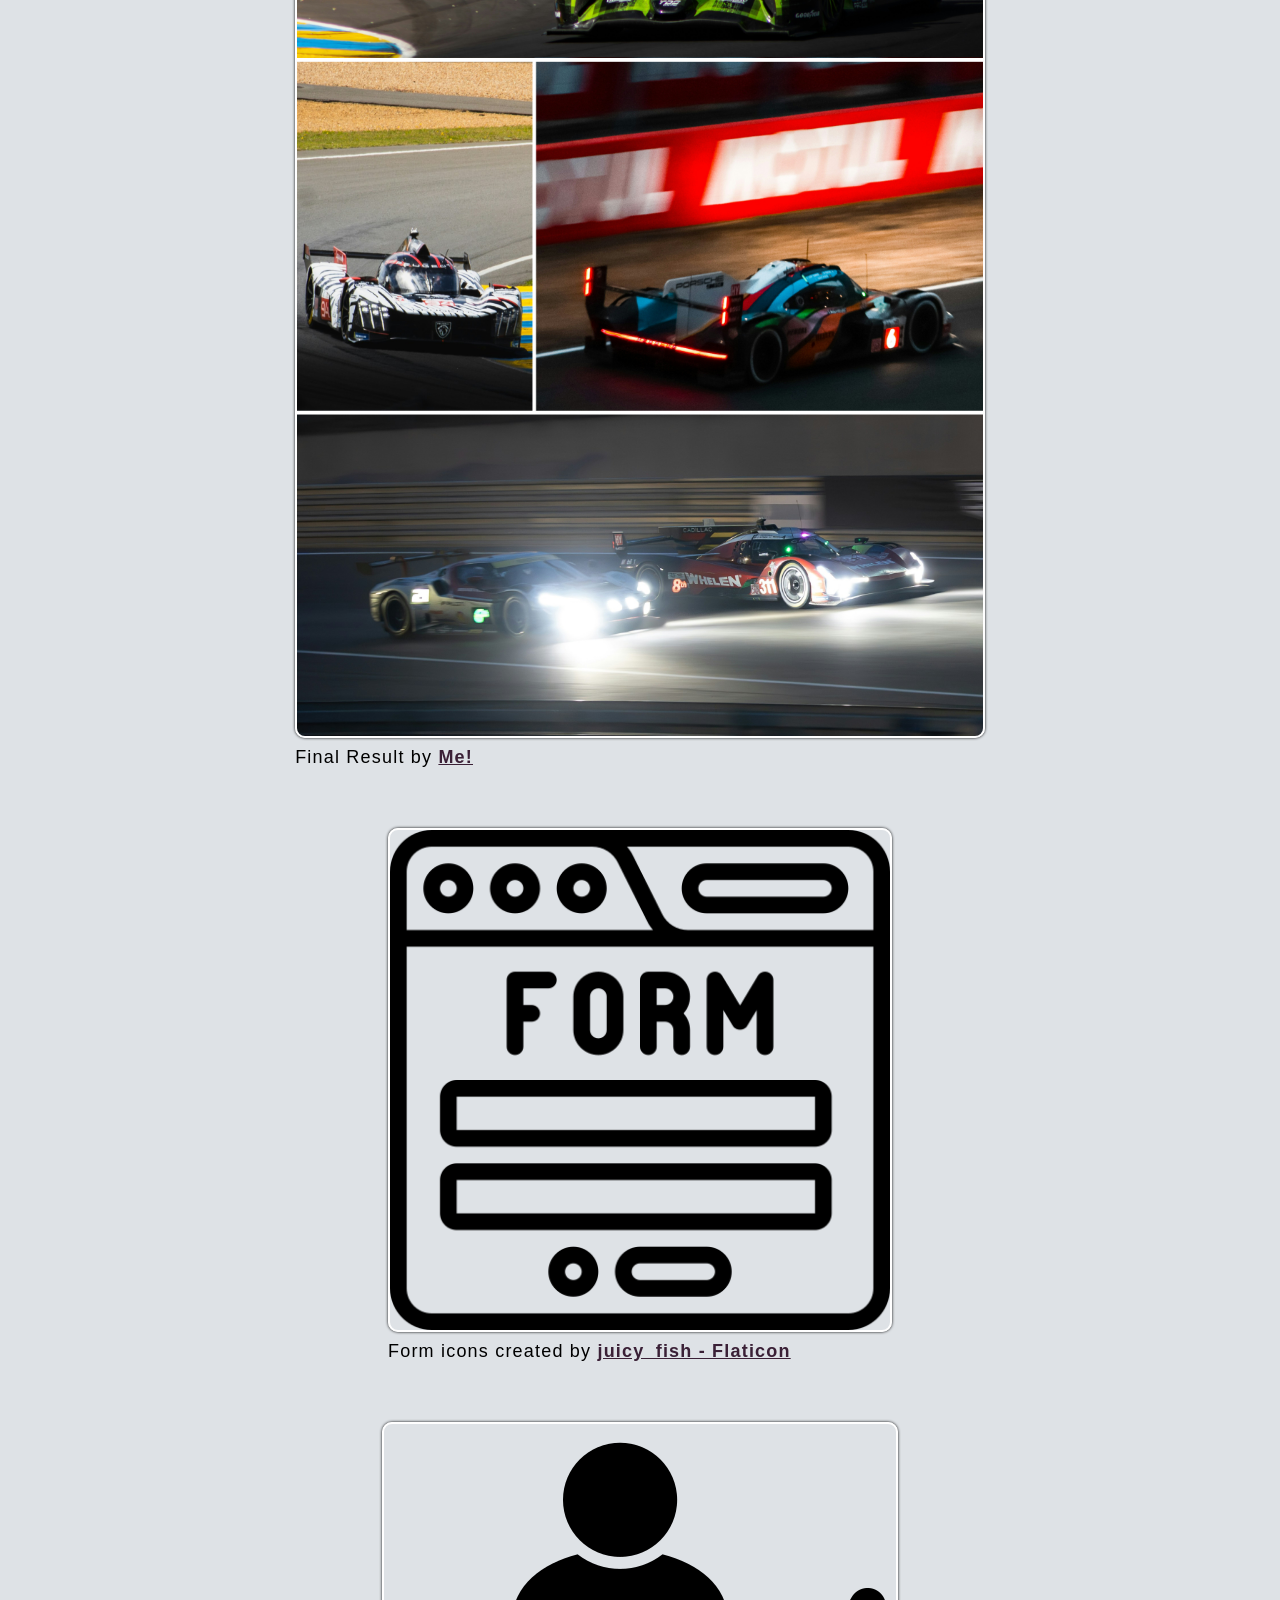
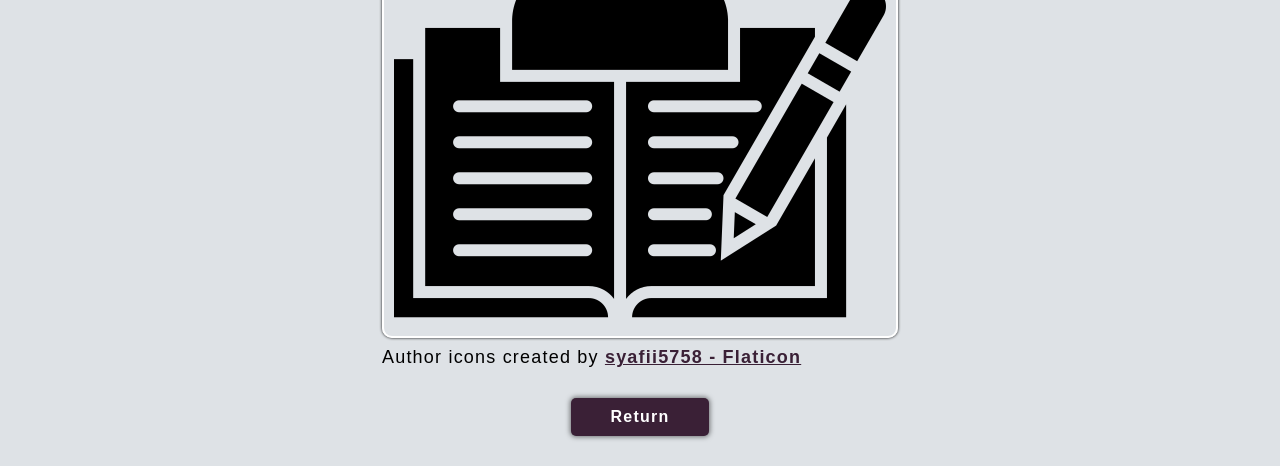
==== commit a69b8577: "Change credits page icon and add credit link to author" ====
--- a/pages/credits.html
+++ b/pages/credits.html
@@ -7,6 +7,7 @@
 
     <link rel="stylesheet" href="for-credits.css">
     <link rel="stylesheet" href="../fonts/Racing In The Rain/racing-in-the-rain.css">
+    <link rel="icon" type="image/x-icon" href="/images/author-icon.png">
 </head>
 <body>
     <div class="container">
@@ -33,7 +34,11 @@
         </div>
         <div class="image-container">
             <img id="icon" src="../images/form-icon.png" alt="Black form icon">
-            <p class="text">Submit icons created by <a class="credit-link" href="https://www.flaticon.com/free-icons/submit">juicy_fish - Flaticon</a></p>
+            <p class="text">Form icons created by <a class="credit-link" href="https://www.flaticon.com/free-icons/submit" target="_blank">juicy_fish - Flaticon</a></p>
+        </div>
+        <div class="image-container">
+            <img src="../images/author-icon.png" alt="Credits page icon">
+            <p class="text">Author icons created by <a class="credit-link" href="https://www.flaticon.com/free-icons/author" target="_blank">syafii5758 - Flaticon</a></p>
         </div>
         <a class="return" href="../index.html">Return</a>
     </div>
